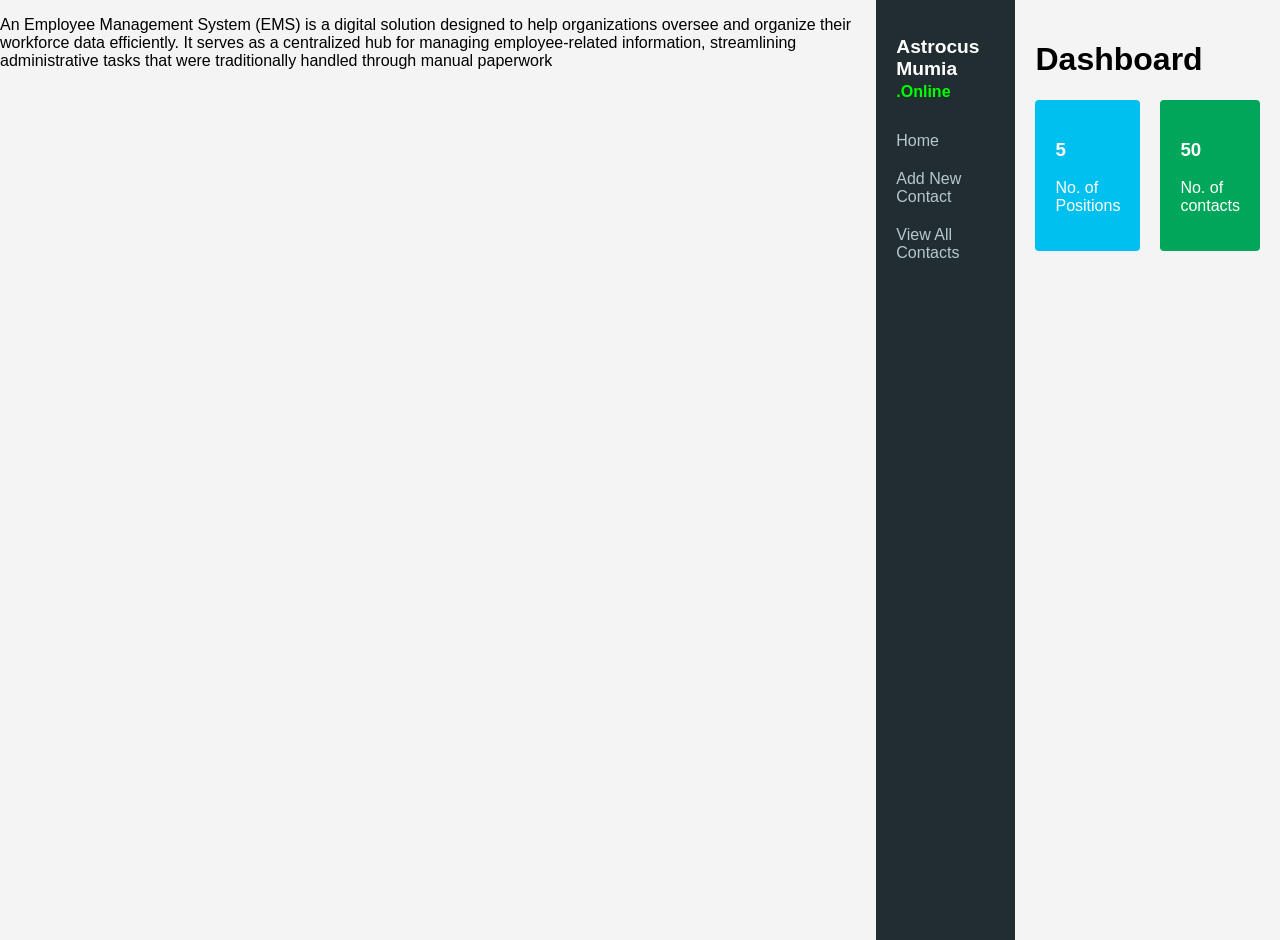
==== index.html @ 3dec76d9 "Initial commit of employee management practical" ====
<!DOCTYPE html>
<html lang="en">
<head>
    <meta charset="UTF-8">
    <meta name="viewport" content="width=device-width, initial-scale=1.0">
    <title>Employee Management System</title>
    <link rel="stylesheet" href="styles.css">
</head>
<body>
    <p>An Employee Management System (EMS) is a digital solution designed to help organizations oversee and organize their workforce data efficiently. It serves as a centralized hub for managing employee-related information, streamlining administrative tasks that were traditionally handled through manual paperwork</p>
    <nav class="sidebar">
        <h2>Astrocus Mumia<br><small style="color: #00ff00;">.Online</small></h2>
        <ul class="nav-links">
            <li><a href="index.html">Home</a></li>
            <li><a href="new-contact.html">Add New Contact</a></li>
            <li><a href="view-contacts.html">View All Contacts</a></li>
        </ul>
    </nav>
    <main class="content">
        <h1>Dashboard</h1>
        <div class="cards">
            <div class="card blue">
                <h3>5</h3>
                <p>No. of Positions</p>
            </div>
            <div class="card green">
                <h3>50</h3>
                <p>No. of contacts</p>
            </div>
        </div>
    </main>
</body>
</html>
---- styles.css ----
body {
    font-family: arial,sans-serif;
    margin: 0;
    display: flex;
    background-color: #f4f4f4;
}
.sidebar {
    width: 250px;
    background: #222d32;
    color: white;
    height: 100vh;
    padding: 20px;
}
.content {
    flex: 1;
    padding: 20px;
}
.sidebar h2 {
    font-size: 1.2rem;
    border-bottom: 1pxsolid #444;
    padding-bottom: 10px;
}
.nav-links {
    list-style: none;
    padding: 0;
}
.nav-links li {
    margin: 20px 0;
}
.nav-links a {
    color: #b8c7ce;
    text-decoration: none;
    display: block;
}
.nav-links a :hover {
    color: white;
}
.cards {
    display: flex;
    gap: 20px;
}
.card {
    padding: 20px;
    border-radius: 4px;
    color: white;
    flex: 1;
    position: relative;
}
.blue {
    background: #00c0ef;
}
.green {
    background: #00a65a;
}
table {
    width: 100%;
    border-collapse: collapse;
    background: white;
}
th,td {
        padding: 12px;
        border: 1px solid #ddd;
        text-align: left;
}
form {
    background: white;
    padding: 20px;
    border-top: 3px solid #d2d6de;
}
input, select {
    width: 100%;
    padding: 8px;
    margin: 10px 0;
    border: 1px solid #ccc;
}
btn {
    border: none;
    padding: 5px 10px;
    color: white;
    cursor: pointer;
    margin-right: 5px;
}
btn-details {
    background: #00c0ef;
}
btn-edit {
    background: #f39c12;
}
btn-delete {
    background: #dd4b39;
}
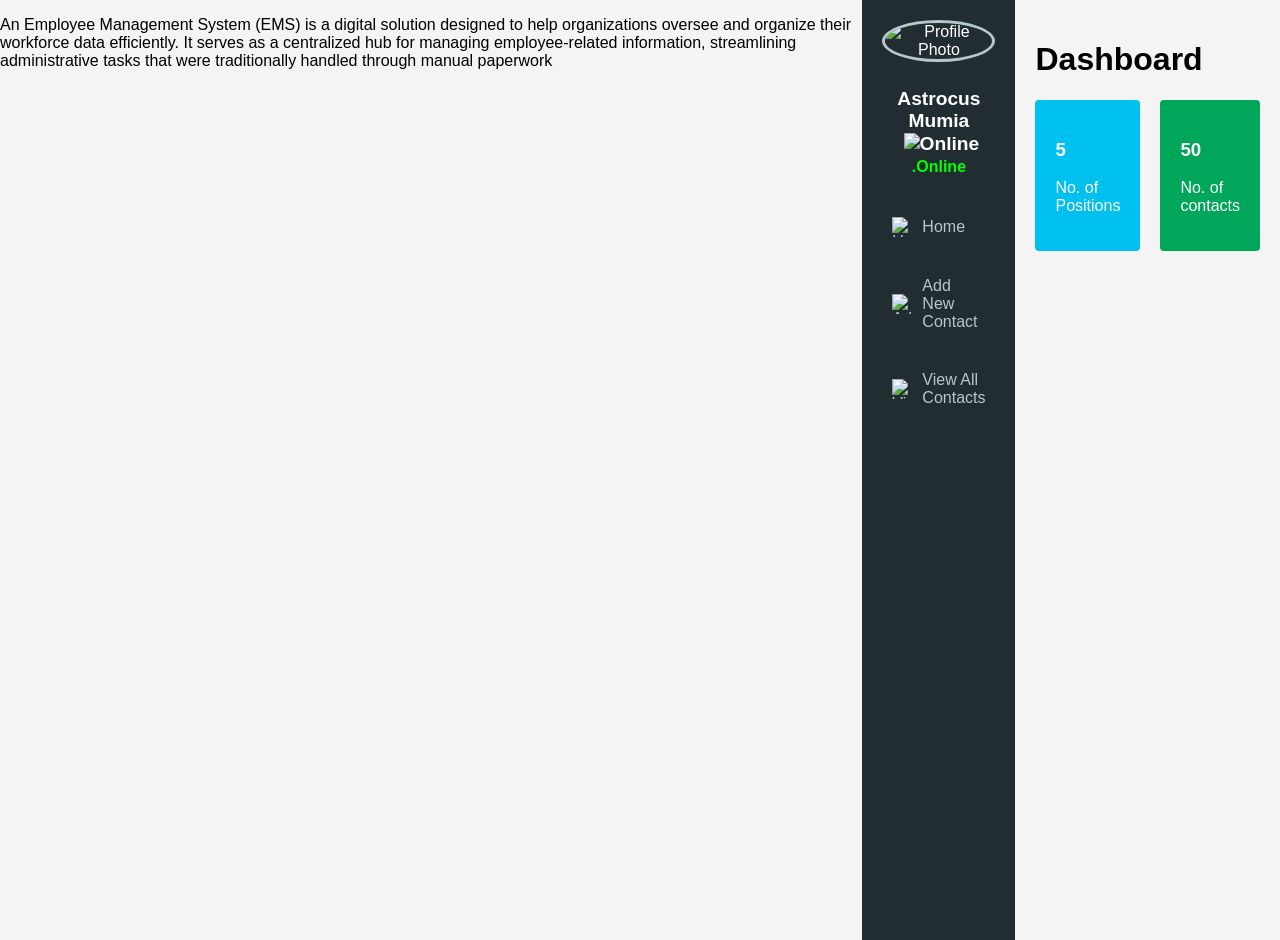
==== commit 1ddf6dd7: "Update files including image path handling and UI fixes" ====
--- a/index.html
+++ b/index.html
@@ -9,11 +9,14 @@
 <body>
     <p>An Employee Management System (EMS) is a digital solution designed to help organizations oversee and organize their workforce data efficiently. It serves as a centralized hub for managing employee-related information, streamlining administrative tasks that were traditionally handled through manual paperwork</p>
     <nav class="sidebar">
-        <h2>Astrocus Mumia<br><small style="color: #00ff00;">.Online</small></h2>
+        <div class="profile-section">
+            <img src="images/profile.jpg" alt="Profile Photo" class="profile-photo">
+            <h2>Astrocus Mumia <img src="images/online.jpg" alt="Online" class="online-icon"><br><small style="color: #00ff00;">.Online</small></h2>
+        </div>
         <ul class="nav-links">
-            <li><a href="index.html">Home</a></li>
-            <li><a href="new-contact.html">Add New Contact</a></li>
-            <li><a href="view-contacts.html">View All Contacts</a></li>
+            <li><a href="index.html"><img src="images/home.jpg" alt="Home" class="nav-icon"> Home</a></li>
+            <li><a href="new-contact.html"><img src="images/add-contact.jpg" alt="Add Contact" class="nav-icon"> Add New Contact</a></li>
+            <li><a href="view-contacts.html"><img src="images/contact-list.jpg" alt="View Contacts" class="nav-icon"> View All Contacts</a></li>
         </ul>
     </nav>
     <main class="content">
--- a/styles.css
+++ b/styles.css
@@ -20,6 +20,23 @@
     border-bottom: 1pxsolid #444;
     padding-bottom: 10px;
 }
+.profile-section {
+    text-align: center;
+    margin-bottom: 20px;
+}
+.profile-photo {
+    width: 80px;
+    height: 80px;
+    border-radius: 50%;
+    border: 3px solid #b8c7ce;
+    margin-bottom: 10px;
+}
+.online-icon {
+    width: 16px;
+    height: 16px;
+    vertical-align: middle;
+    margin-left: 5px;
+}
 .nav-links {
     list-style: none;
     padding: 0;
@@ -30,10 +47,19 @@
 .nav-links a {
     color: #b8c7ce;
     text-decoration: none;
-    display: block;
+    display: flex;
+    align-items: center;
+    padding: 10px;
+    border-radius: 4px;
 }
-.nav-links a :hover {
+.nav-links a:hover {
     color: white;
+    background-color: #34495e;
+}
+.nav-icon {
+    width: 20px;
+    height: 20px;
+    margin-right: 10px;
 }
 .cards {
     display: flex;
@@ -74,11 +100,17 @@
     border: 1px solid #ccc;
 }
 btn {
-    border: none;
-    padding: 5px 10px;
+    border: 1px solid #ccc;
+    padding: 8px;
     color: white;
     cursor: pointer;
     margin-right: 5px;
+    background-size: cover;
+    border-radius: 4px;
+}
+.btn-icon {
+    width: 24px;
+    height: 24px;
 }
 btn-details {
     background: #00c0ef;
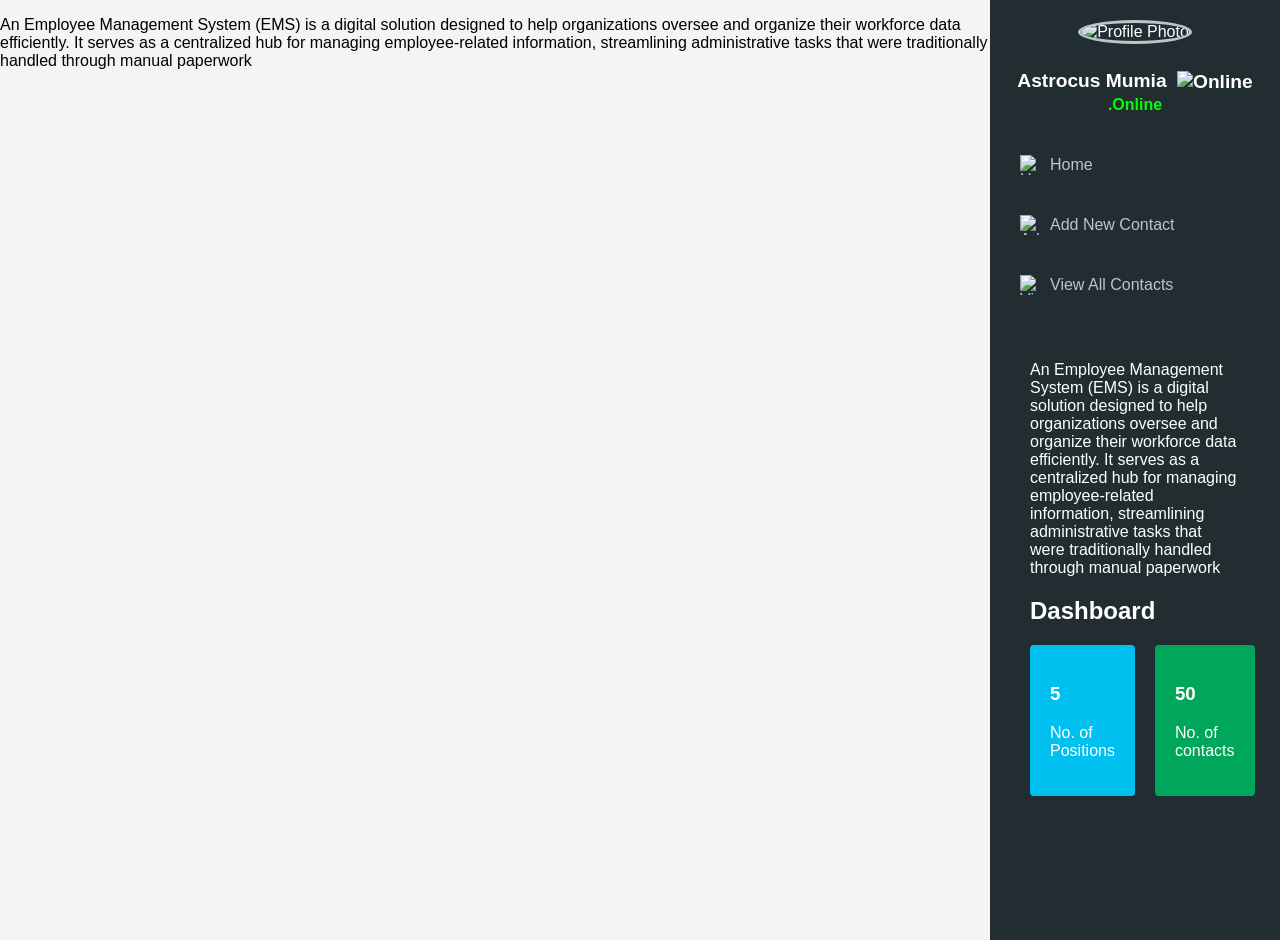
==== commit 531207e6: "Refactor image paths and enhance form structure in HTML files" ====
--- a/index.html
+++ b/index.html
@@ -10,16 +10,16 @@
     <p>An Employee Management System (EMS) is a digital solution designed to help organizations oversee and organize their workforce data efficiently. It serves as a centralized hub for managing employee-related information, streamlining administrative tasks that were traditionally handled through manual paperwork</p>
     <nav class="sidebar">
         <div class="profile-section">
-            <img src="images/profile.jpg" alt="Profile Photo" class="profile-photo">
-            <h2>Astrocus Mumia <img src="images/online.jpg" alt="Online" class="online-icon"><br><small style="color: #00ff00;">.Online</small></h2>
+            <img src="image/profile.jpg" alt="Profile Photo" class="profile-photo">
+            <h2>Astrocus Mumia <img src="online.jpg" alt="Online" class="online-icon"><br><small style="color: #00ff00;">.Online</small></h2>
         </div>
         <ul class="nav-links">
-            <li><a href="index.html"><img src="images/home.jpg" alt="Home" class="nav-icon"> Home</a></li>
-            <li><a href="new-contact.html"><img src="images/add-contact.jpg" alt="Add Contact" class="nav-icon"> Add New Contact</a></li>
-            <li><a href="view-contacts.html"><img src="images/contact-list.jpg" alt="View Contacts" class="nav-icon"> View All Contacts</a></li>
+            <li><a href="index.html"><img src="home.jpg" alt="Home" class="nav-icon"> Home</a></li>
+            <li><a href="new-contact.html"><img src="add-contact.jpg" alt="Add Contact" class="nav-icon"> Add New Contact</a></li>
+            <li><a href="view-contacts.html"><img src="contact-list.jpg" alt="View Contacts" class="nav-icon"> View All Contacts</a></li>
         </ul>
-    </nav>
     <main class="content">
+        <p>An Employee Management System (EMS) is a digital solution designed to help organizations oversee and organize their workforce data efficiently. It serves as a centralized hub for managing employee-related information, streamlining administrative tasks that were traditionally handled through manual paperwork</p>
         <h1>Dashboard</h1>
         <div class="cards">
             <div class="card blue">
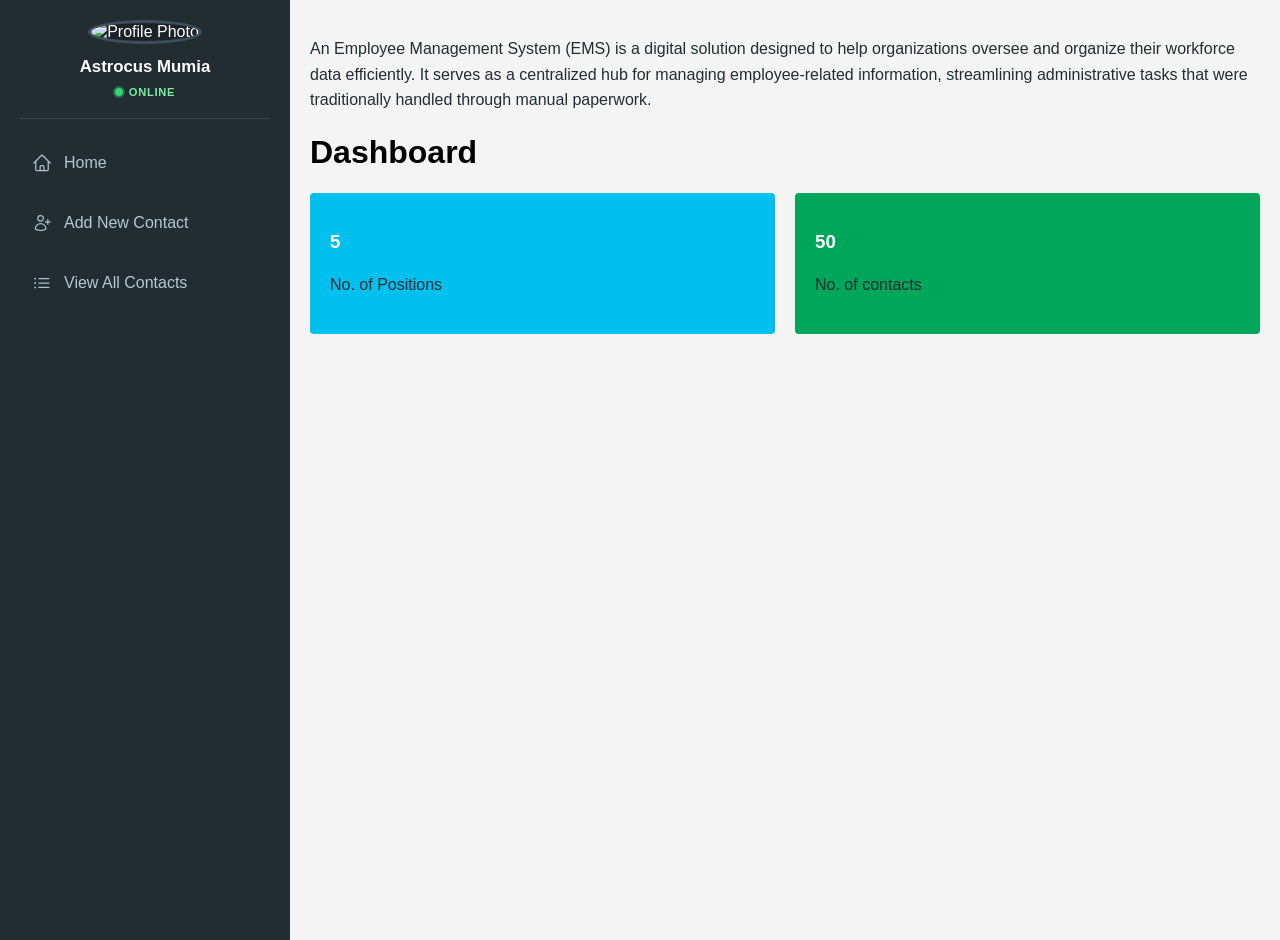
==== commit 0d04e89c: "Update launch configuration for XAMPP and enhance UI elements across HTML and CSS files" ====
--- a/index.html
+++ b/index.html
@@ -7,19 +7,43 @@
     <link rel="stylesheet" href="styles.css">
 </head>
 <body>
-    <p>An Employee Management System (EMS) is a digital solution designed to help organizations oversee and organize their workforce data efficiently. It serves as a centralized hub for managing employee-related information, streamlining administrative tasks that were traditionally handled through manual paperwork</p>
     <nav class="sidebar">
         <div class="profile-section">
             <img src="image/profile.jpg" alt="Profile Photo" class="profile-photo">
-            <h2>Astrocus Mumia <img src="online.jpg" alt="Online" class="online-icon"><br><small style="color: #00ff00;">.Online</small></h2>
+            <div class="profile-name">
+                <span class="profile-name-text">Astrocus Mumia</span>
+                <span class="online-badge"><span class="online-dot" aria-hidden="true"></span> Online</span>
+            </div>
         </div>
         <ul class="nav-links">
-            <li><a href="index.html"><img src="home.jpg" alt="Home" class="nav-icon"> Home</a></li>
-            <li><a href="new-contact.html"><img src="add-contact.jpg" alt="Add Contact" class="nav-icon"> Add New Contact</a></li>
-            <li><a href="view-contacts.html"><img src="contact-list.jpg" alt="View Contacts" class="nav-icon"> View All Contacts</a></li>
+            <li>
+                <a href="index.html">
+                    <svg class="nav-icon-svg" xmlns="http://www.w3.org/2000/svg" fill="none" viewBox="0 0 24 24" stroke-width="1.5" stroke="currentColor" aria-hidden="true">
+                        <path stroke-linecap="round" stroke-linejoin="round" d="M2.25 12l8.954-8.955c.44-.439 1.152-.439 1.591 0L21.75 12M4.5 9.75v10.125c0 .621.504 1.125 1.125 1.125H9.75v-4.875c0-.621.504-1.125 1.125-1.125h2.25c.621 0 1.125.504 1.125 1.125V21h4.125c.621 0 1.125-.504 1.125-1.125V9.75M8.25 21h8.25" />
+                    </svg>
+                    Home
+                </a>
+            </li>
+            <li>
+                <a href="new-contact.html">
+                    <svg class="nav-icon-svg" xmlns="http://www.w3.org/2000/svg" fill="none" viewBox="0 0 24 24" stroke-width="1.5" stroke="currentColor" aria-hidden="true">
+                        <path stroke-linecap="round" stroke-linejoin="round" d="M19 7.5v3m0 0v3m0-3h3m-3 0h-3m-2.25-4.125a3.375 3.375 0 11-6.75 0 3.375 3.375 0 016.75 0zM4 19.235v-.11a6.375 6.375 0 0112.75 0v.109A12.318 12.318 0 0110.374 21c-2.331 0-4.512-.645-6.374-1.766z" />
+                    </svg>
+                    Add New Contact
+                </a>
+            </li>
+            <li>
+                <a href="view-contacts.html">
+                    <svg class="nav-icon-svg" xmlns="http://www.w3.org/2000/svg" fill="none" viewBox="0 0 24 24" stroke-width="1.5" stroke="currentColor" aria-hidden="true">
+                        <path stroke-linecap="round" stroke-linejoin="round" d="M8.25 6.75h12M8.25 12h12m-12 5.25h12M3.75 6.75h.007v.008H3.75V6.75zm.375 0a.375.375 0 11-.75 0 .375.375 0 01.75 0zM3.75 12h.007v.008H3.75V12zm.375 0a.375.375 0 11-.75 0 .375.375 0 01.75 0zm-.375 5.25h.007v.008H3.75v-.008zm.375 0a.375.375 0 11-.75 0 .375.375 0 01.75 0z" />
+                    </svg>
+                    View All Contacts
+                </a>
+            </li>
         </ul>
+    </nav>
     <main class="content">
-        <p>An Employee Management System (EMS) is a digital solution designed to help organizations oversee and organize their workforce data efficiently. It serves as a centralized hub for managing employee-related information, streamlining administrative tasks that were traditionally handled through manual paperwork</p>
+        <p>An Employee Management System (EMS) is a digital solution designed to help organizations oversee and organize their workforce data efficiently. It serves as a centralized hub for managing employee-related information, streamlining administrative tasks that were traditionally handled through manual paperwork.</p>
         <h1>Dashboard</h1>
         <div class="cards">
             <div class="card blue">
@@ -33,4 +57,4 @@
         </div>
     </main>
 </body>
-</html>+</html>
--- a/styles.css
+++ b/styles.css
@@ -15,27 +15,53 @@
     flex: 1;
     padding: 20px;
 }
-.sidebar h2 {
-    font-size: 1.2rem;
-    border-bottom: 1pxsolid #444;
-    padding-bottom: 10px;
+.content p {
+    color: #222d32;
+    line-height: 1.6;
 }
 .profile-section {
     text-align: center;
-    margin-bottom: 20px;
+    margin-bottom: 24px;
+    padding-bottom: 20px;
+    border-bottom: 1px solid rgba(255, 255, 255, 0.1);
 }
 .profile-photo {
-    width: 80px;
-    height: 80px;
+    width: 88px;
+    height: 88px;
     border-radius: 50%;
-    border: 3px solid #b8c7ce;
-    margin-bottom: 10px;
+    border: 3px solid #3d4f5c;
+    margin-bottom: 12px;
+    object-fit: cover;
+    background: #1a2226;
 }
-.online-icon {
-    width: 16px;
-    height: 16px;
-    vertical-align: middle;
-    margin-left: 5px;
+.profile-name {
+    display: flex;
+    flex-direction: column;
+    align-items: center;
+    gap: 8px;
+}
+.profile-name-text {
+    font-size: 1.05rem;
+    font-weight: 600;
+    color: #fff;
+    line-height: 1.3;
+}
+.online-badge {
+    display: inline-flex;
+    align-items: center;
+    gap: 6px;
+    font-size: 0.7rem;
+    font-weight: 600;
+    color: #7bed9f;
+    text-transform: uppercase;
+    letter-spacing: 0.06em;
+}
+.online-dot {
+    width: 8px;
+    height: 8px;
+    border-radius: 50%;
+    background: #2ed573;
+    box-shadow: 0 0 0 2px rgba(46, 213, 115, 0.35);
 }
 .nav-links {
     list-style: none;
@@ -49,17 +75,19 @@
     text-decoration: none;
     display: flex;
     align-items: center;
-    padding: 10px;
-    border-radius: 4px;
+    gap: 12px;
+    padding: 10px 12px;
+    border-radius: 6px;
 }
 .nav-links a:hover {
     color: white;
     background-color: #34495e;
 }
-.nav-icon {
+.nav-icon-svg {
     width: 20px;
     height: 20px;
-    margin-right: 10px;
+    flex-shrink: 0;
+    opacity: 0.95;
 }
 .cards {
     display: flex;
@@ -88,36 +116,74 @@
         border: 1px solid #ddd;
         text-align: left;
 }
+th {
+    background-color: #f4f4f4;
+    color: #222d32;
+}
 form {
     background: white;
     padding: 20px;
     border-top: 3px solid #d2d6de;
 }
+.form-group {
+    display: flex;
+    align-items: center;
+    margin-bottom: 15px;
+}
+.form-group label {
+    width: 120px;
+    margin-right: 10px;
+}
+.radio-group {
+    display: flex;
+    gap: 10px;
+}
+.radio-group label {
+    margin: 0;
+}
+.form-group:last-child {
+    justify-content: center;
+}
 input, select {
-    width: 100%;
+    flex: 1;
     padding: 8px;
-    margin: 10px 0;
+    margin: 0;
     border: 1px solid #ccc;
-}
-btn {
-    border: 1px solid #ccc;
-    padding: 8px;
-    color: white;
-    cursor: pointer;
-    margin-right: 5px;
-    background-size: cover;
     border-radius: 4px;
 }
-.btn-icon {
-    width: 24px;
-    height: 24px;
+.btn {
+    padding: 8px 12px;
+    border: none;
+    border-radius: 4px;
+    cursor: pointer;
+    margin: 2px;
+    color: white;
+    font-size: 14px;
+    display: inline-flex;
+    align-items: center;
+    justify-content: center;
+    gap: 6px;
+    vertical-align: middle;
 }
-btn-details {
-    background: #00c0ef;
+.btn:hover {
+    opacity: 0.9;
 }
-btn-edit {
-    background: #f39c12;
+.btn-icon-only {
+    padding: 8px;
+    min-width: 36px;
+    min-height: 36px;
 }
-btn-delete {
-    background: #dd4b39;
+.btn-details {
+    background-color: #00c0ef;
+}
+.btn-edit {
+    background-color: #00a65a;
+}
+.btn-delete {
+    background-color: #e74c3c;
+}
+.btn-icon-svg {
+    width: 18px;
+    height: 18px;
+    flex-shrink: 0;
 }
